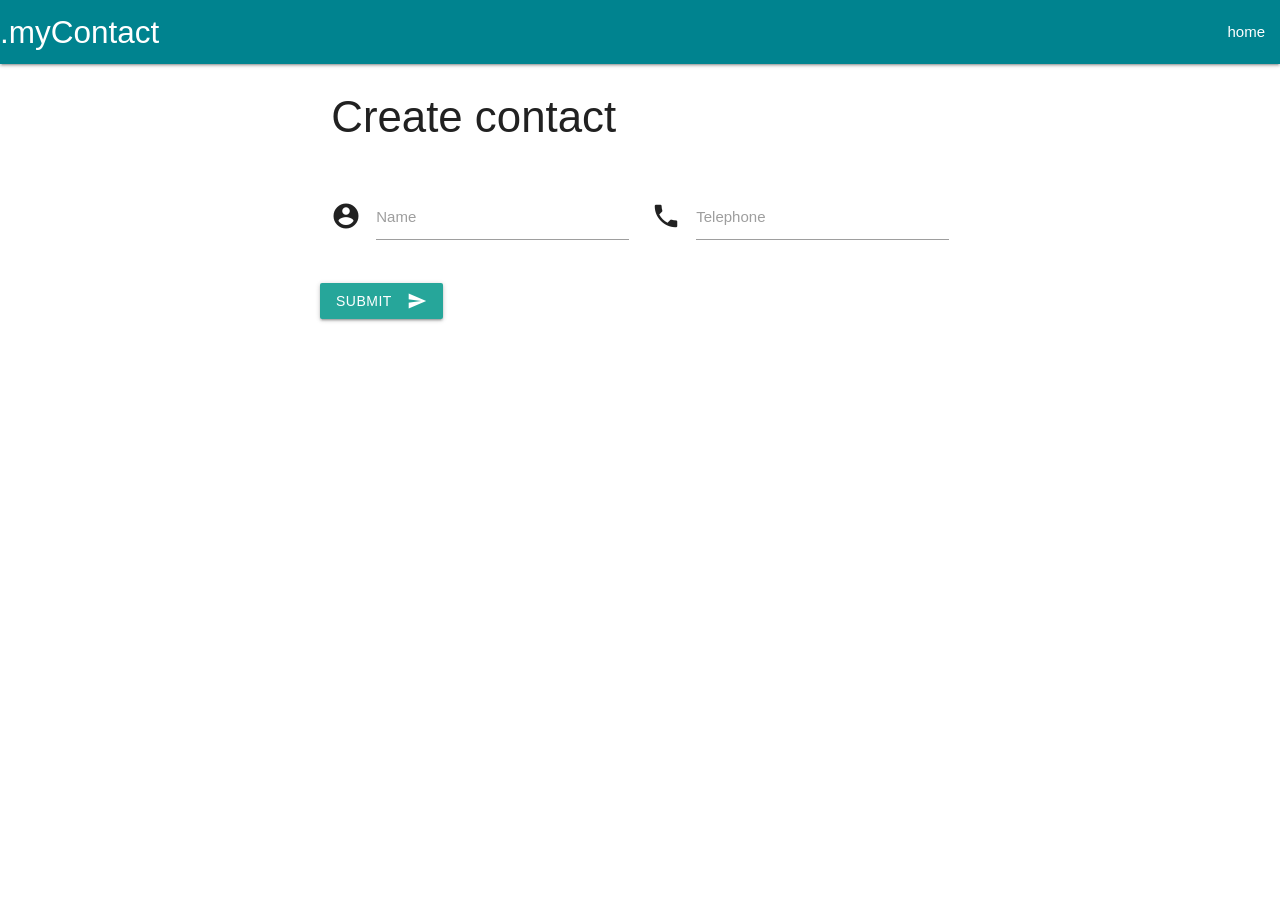
==== Contacts_list/src/main/resources/templates/contact-form.html @ c2f75a38 "done homework contacts" ====
<!DOCTYPE html>
<html lang="en" xmlns:th="http://www.thymeleaf.org">
<head>
    <meta charset="UTF-8">
    <link href="https://fonts.googleapis.com/icon?family=Material+Icons" rel="stylesheet">
    <link rel="stylesheet" type="text/css"
          href="https://cdnjs.cloudflare.com/ajax/libs/materialize/1.0.0/css/materialize.min.css">
    <title>Contact Form</title>
</head>
<body>
<nav>
    <div class="nav-wrapper cyan darken-3">
        <a href="" class="brand-logo">.myContact</a>
        <ul id="nav-mobile" class="right hide-on-med-and-down">
            <li><a href="/">home</a></li>
        </ul>
    </div>
</nav>
<div class="row">
    <h3 class="col s9 offset-s3">
        Create contact
    </h3>
</div>

<div class="row">
    <form class="col s6 offset-s3" th:action="@{/contact/add}" th:object="${contact}" method="post">
        <input type="hidden" th:field="*{id}"/>
        <div class="row">
            <div class="input-field col s6">
                <i class="material-icons prefix">account_circle</i>
                <input id="icon_prefix" type="text" class="validate" th:field="*{name}">
                <label for="icon_prefix">Name</label>
            </div>
            <div class="input-field col s6">
                <i class="material-icons prefix">phone</i>
                <input id="icon_telephone" type="tel" class="validate" th:field="*{number}">
                <label for="icon_telephone">Telephone</label>
            </div>
        </div>
        <div class="row">
            <button class="btn waves-effect waves-light " type="submit" name="action">Submit
                <i class="material-icons right">send</i>
            </button>
        </div>
    </form>
</div>

<script src="https://cdnjs.cloudflare.com/ajax/libs/materialize/1.0.0/js/materialize.min.js"></script>
</body>
</html>
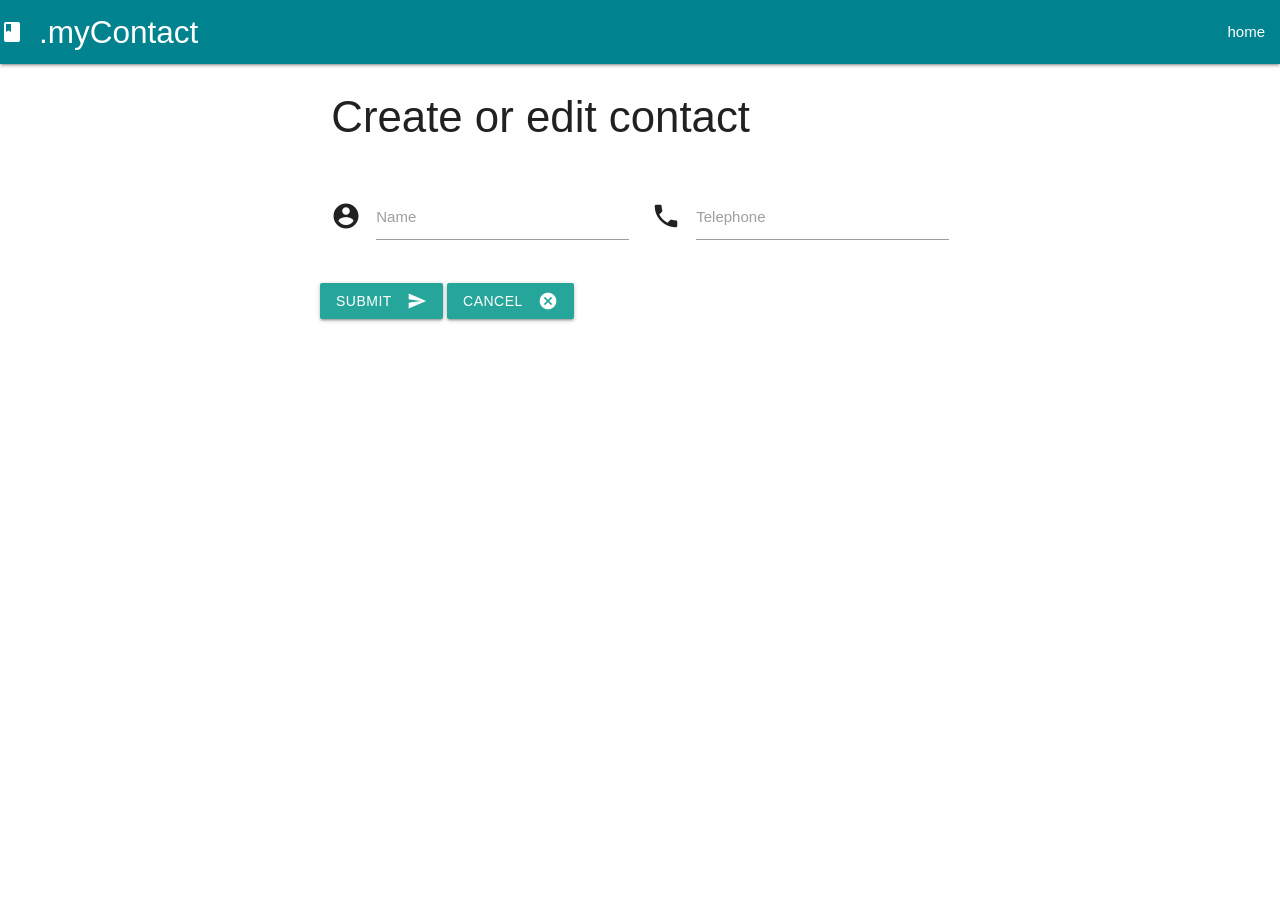
==== commit 4c5bcae6: "done" ====
--- a/Contacts_list/src/main/resources/templates/contact-form.html
+++ b/Contacts_list/src/main/resources/templates/contact-form.html
@@ -10,7 +10,10 @@
 <body>
 <nav>
     <div class="nav-wrapper cyan darken-3">
-        <a href="" class="brand-logo">.myContact</a>
+        <a href="/" class="brand-logo">
+            <i class="material-icons">book</i>
+            .myContact
+        </a>
         <ul id="nav-mobile" class="right hide-on-med-and-down">
             <li><a href="/">home</a></li>
         </ul>
@@ -18,12 +21,12 @@
 </nav>
 <div class="row">
     <h3 class="col s9 offset-s3">
-        Create contact
+        Create or edit contact
     </h3>
 </div>
 
 <div class="row">
-    <form class="col s6 offset-s3" th:action="@{/contact/add}" th:object="${contact}" method="post">
+    <form class="col s6 offset-s3" th:action="@{/contact/save}" th:object="${contact}" method="post">
         <input type="hidden" th:field="*{id}"/>
         <div class="row">
             <div class="input-field col s6">
@@ -41,7 +44,12 @@
             <button class="btn waves-effect waves-light " type="submit" name="action">Submit
                 <i class="material-icons right">send</i>
             </button>
+
+            <a href="/contacts" class="btn waves-effect waves-light" type="cancel" name="action">Cancel
+                <i class="material-icons right">cancel</i>
+            </a>
         </div>
+
     </form>
 </div>
 
